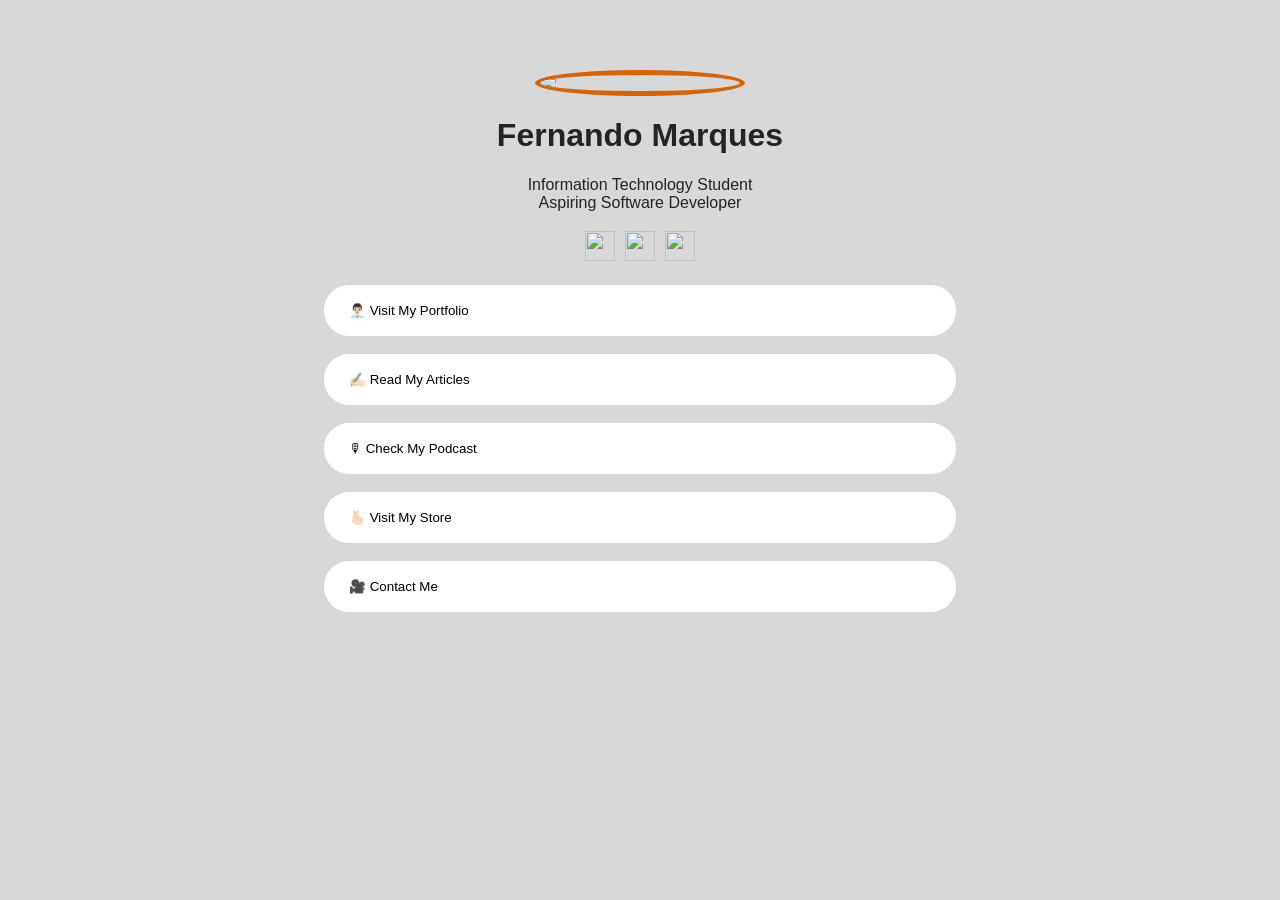
==== HTMLBase.html @ cdacb83d "Add files via upload" ====
<!doctype html>

<head>
  <title>My Links</title>
  <link rel="stylesheet" href="CSSBase.css">
</head>
<body>

<img src="images/pfp.png" width="150" class="ProfilePic">

<h1 class="Header1">Fernando Marques</h1>

<p class="Description">Information Technology Student<br>Aspiring Software Developer</p><br>

<div class="social-icons">
<a href="#"><img src="./images/25231.png" width="30" height="30"></a>
<a href="#"><img src="./images/LinkedIn_icon_circle.svg.png" width="30" height="30"></a>
<a href="#"><img src="./images/3178162.png" width="30" height="30"></a>
</div>



<button type="button" onclick="location.href='https://linkedin.com'" class="LinkedIn" >👨🏻‍💼 Visit My Portfolio</button><br>

<button type="button" onclick="location.href='https://linkedin.com'" class="LinkedIn">✍🏻 Read My Articles</button><br>

<button type="button" onclick="location.href='https://linkedin.com'" class="LinkedIn">🎙 Check My Podcast</button><br>

<button type="button" onclick="location.href='https://linkedin.com'" class="LinkedIn">🫰🏻 Visit My Store</button><br>

<button type="button" onclick="location.href='https://linkedin.com'" class="LinkedIn">🎥 Contact Me</button><br>

</body>

</html>
---- CSSBase.css ----
.ShortText {
    color: #3a3a3a;
    font-family: "Trebuchet MS", Helvetica, sans-serif;
    text-align: center;
  }
  
  body{
    background-color: #d8d8d8;
  }
  
  .Header1 {
    color: #242424;
    font-family: "Trebuchet MS", Helvetica, sans-serif;
    font-style: bold;
    text-align: center;
  }
  
  .Description {
    color: #242424;
    font-family: "Trebuchet MS", Helvetica, sans-serif;
    text-align: center;
  }
  
  .LinkedIn{
padding: 18px 25px;
width: 50%;
text-align: left;
background-color: white;
border: 0px solid #242424;
border-color: #242424;
border-radius: 25px;
display: block;
margin-left: auto;
margin-right: auto;
font-family: "Trebuchet MS", Helvetica, sans-serif;
transition-duration: 0.4ms;
  }


  .LinkedIn:hover{
    background-color: rgb(211, 100, 9);
    border: 0px;
    color: #ffffff;
    font-weight: 900;
  }

  .ProfilePic{
    border-radius: 100%;
    border: 5px solid rgb(211, 100, 9);
    display: block;
    margin-left: auto;
    margin-right: auto;
    width: 200px;
    margin-top: 70px; 
    z-index: 100;
    position:relative;   
    }

   


    .social-icons {
      display: flex;
      gap: 10px; /* space between icons */
      justify-content: center; /* center horizontally */
      align-items: center; /* align vertically */
      margin-bottom: 20px;
      margin-top: -15px;
    }
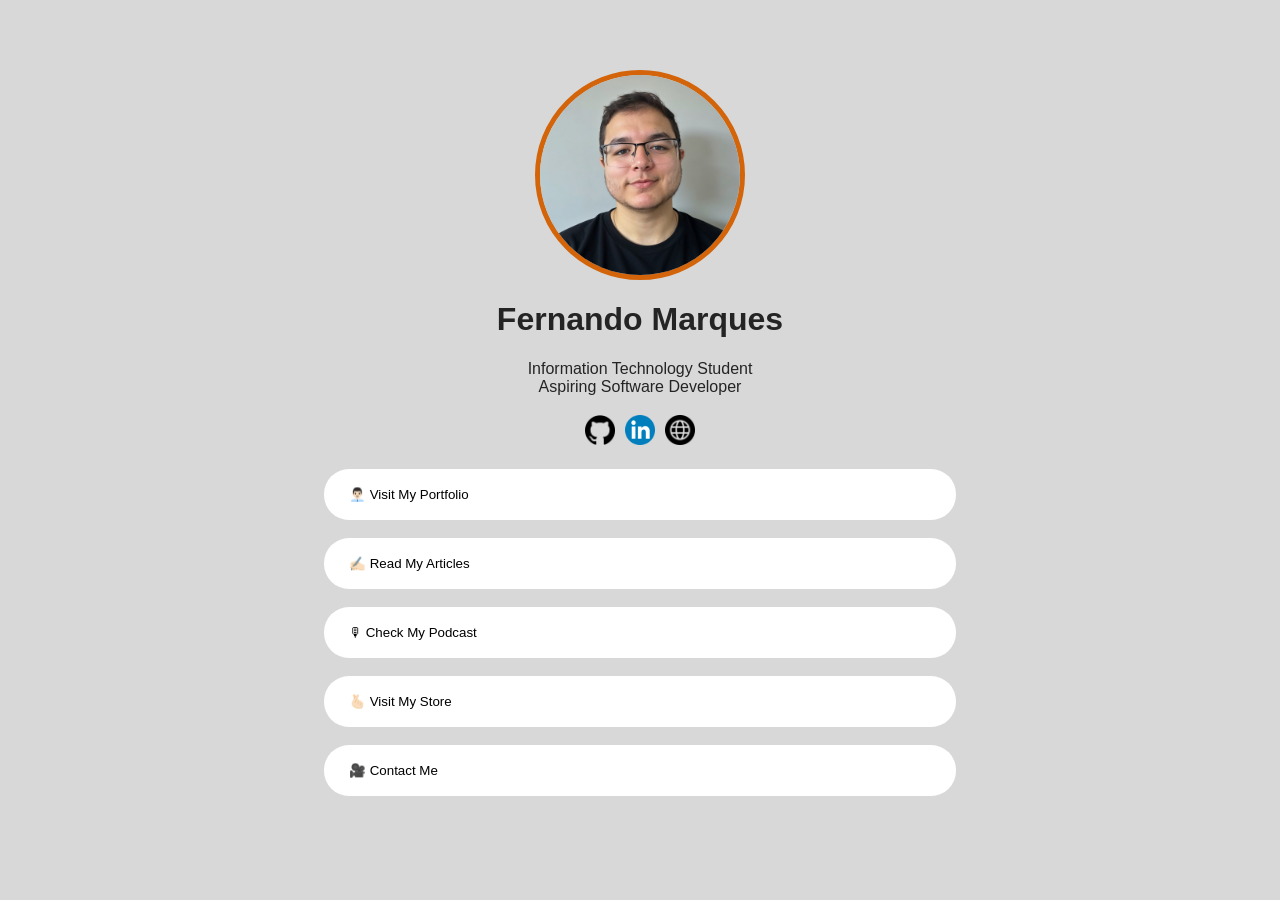
==== commit 31a9eb8d: "Updated images link and bg color" ====
--- a/HTMLBase.html
+++ b/HTMLBase.html
@@ -6,16 +6,16 @@
 </head>
 <body>
 
-<img src="images/pfp.png" width="150" class="ProfilePic">
+<img src="pfp.png" width="150" class="ProfilePic">
 
 <h1 class="Header1">Fernando Marques</h1>
 
 <p class="Description">Information Technology Student<br>Aspiring Software Developer</p><br>
 
 <div class="social-icons">
-<a href="#"><img src="./images/25231.png" width="30" height="30"></a>
-<a href="#"><img src="./images/LinkedIn_icon_circle.svg.png" width="30" height="30"></a>
-<a href="#"><img src="./images/3178162.png" width="30" height="30"></a>
+<a href="#"><img src="25231.png" width="30" height="30"></a>
+<a href="#"><img src="LinkedIn_icon_circle.svg.png" width="30" height="30"></a>
+<a href="#"><img src="3178162.png" width="30" height="30"></a>
 </div>
 
 
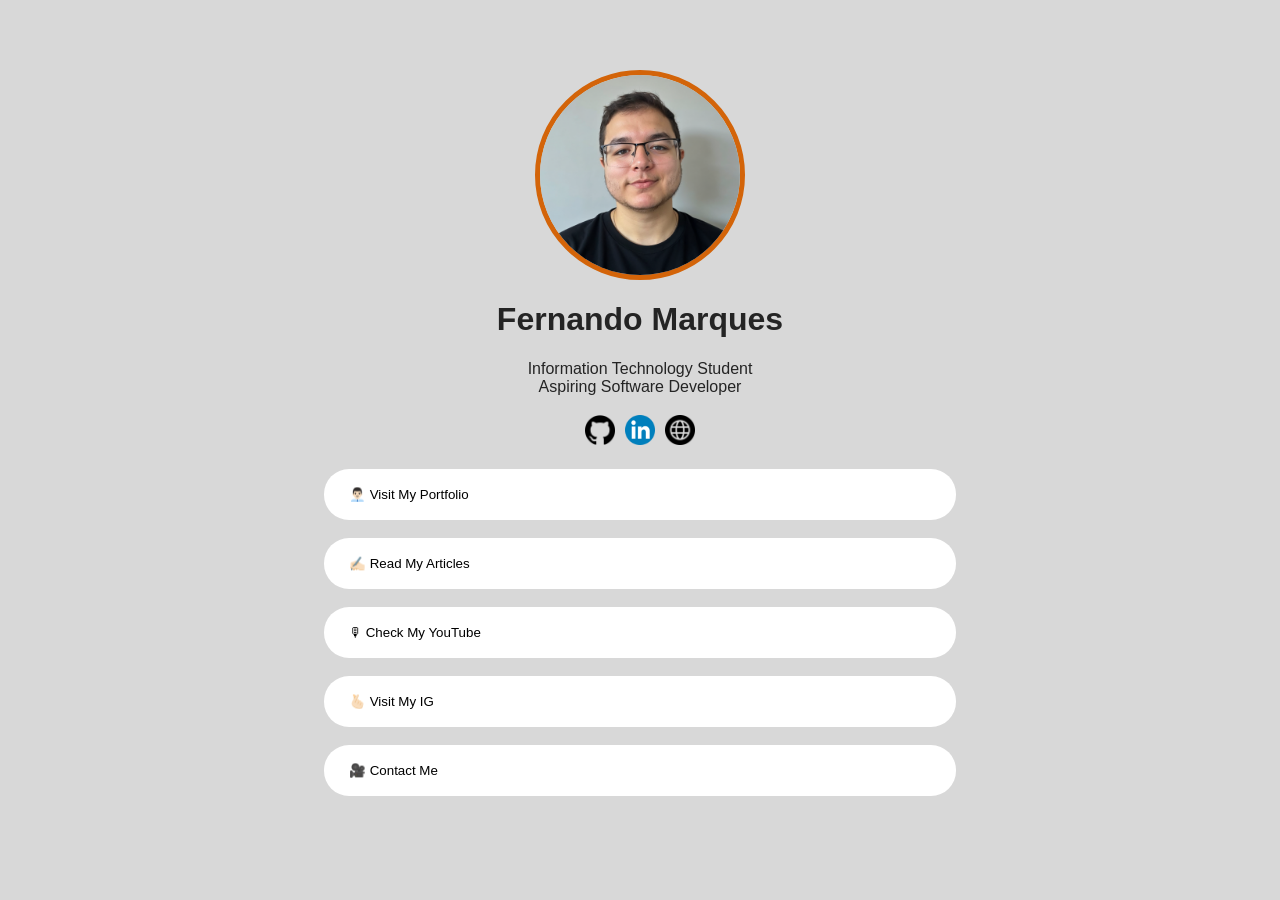
==== commit 71f513c4: "links updated" ====
--- a/HTMLBase.html
+++ b/HTMLBase.html
@@ -20,15 +20,15 @@
 
 
 
-<button type="button" onclick="location.href='https://linkedin.com'" class="LinkedIn" >👨🏻‍💼 Visit My Portfolio</button><br>
+<button type="button" onclick="location.href='https://www.linkedin.com/in/fernando-marques-729924114/'" class="LinkedIn" >👨🏻‍💼 Visit My Portfolio</button><br>
 
-<button type="button" onclick="location.href='https://linkedin.com'" class="LinkedIn">✍🏻 Read My Articles</button><br>
+<button type="button" onclick="location.href='https://tracklist.com.br/author/fernando'" class="LinkedIn">✍🏻 Read My Articles</button><br>
 
-<button type="button" onclick="location.href='https://linkedin.com'" class="LinkedIn">🎙 Check My Podcast</button><br>
+<button type="button" onclick="location.href='https://www.youtube.com/canalcachorro'" class="LinkedIn">🎙 Check My YouTube</button><br>
 
-<button type="button" onclick="location.href='https://linkedin.com'" class="LinkedIn">🫰🏻 Visit My Store</button><br>
+<button type="button" onclick="location.href='https://instagram.com/fsouzamarques'" class="LinkedIn">🫰🏻 Visit My IG</button><br>
 
-<button type="button" onclick="location.href='https://linkedin.com'" class="LinkedIn">🎥 Contact Me</button><br>
+<button type="button" onclick="location.href='https://www.linkedin.com/in/fernando-marques-729924114/'" class="LinkedIn">🎥 Contact Me</button><br>
 
 </body>
 
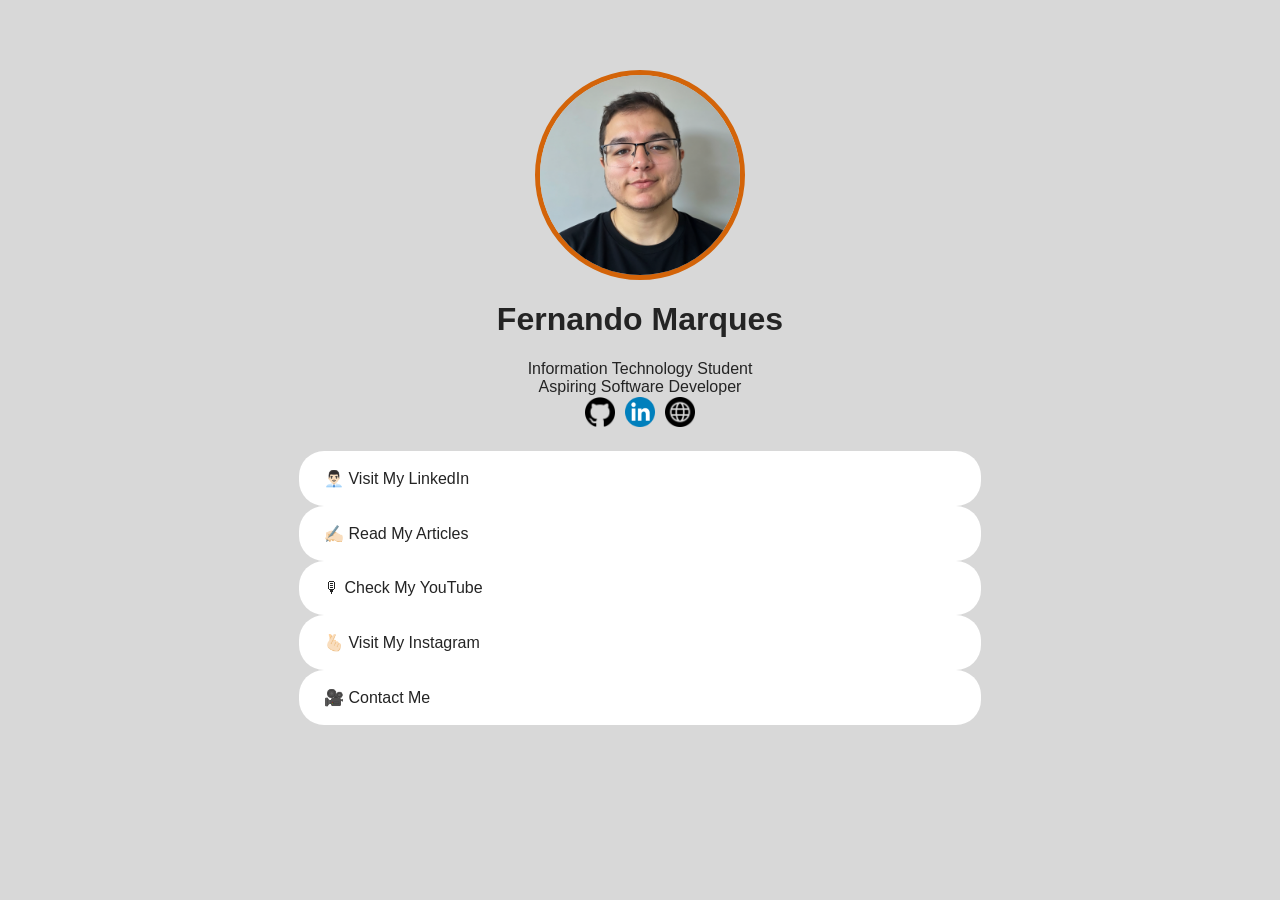
==== commit 38a7b59e: "Updates to the HTML and CSS, more to come on the CSS Side" ====
--- a/HTMLBase.html
+++ b/HTMLBase.html
@@ -1,35 +1,42 @@
 <!doctype html>
+  <html lang="en">
 
-<head>
-  <title>My Links</title>
-  <link rel="stylesheet" href="CSSBase.css">
-</head>
-<body>
+    <head>
+      <title>Fernando - Links</title>
+      <link rel="stylesheet" href="CSSBase.css">
+      <meta name="viewport" content="width=device-width, initial-scale=1.0">
+    </head>
+  <body>
 
-<img src="pfp.png" width="150" class="ProfilePic">
+    <header> 
 
-<h1 class="Header1">Fernando Marques</h1>
+    <img src="pfp.png" width="150" class="ProfilePic" alt="Profile Picture of Fernando Marques in a black shirt and white background, smiling and looking at the camera.">
 
-<p class="Description">Information Technology Student<br>Aspiring Software Developer</p><br>
+    <h1 class="Header1">Fernando Marques</h1>
 
-<div class="social-icons">
-<a href="#"><img src="25231.png" width="30" height="30"></a>
-<a href="#"><img src="LinkedIn_icon_circle.svg.png" width="30" height="30"></a>
-<a href="#"><img src="3178162.png" width="30" height="30"></a>
-</div>
+    <p class="Description">Information Technology Student<br>Aspiring Software Developer</p>
 
+    </header>
 
+    
+      <nav aria-label="Social Media Links" class="social-icons">
+    <a href="https://github.com/fsouzamarques" aria-label="GitHub"><img src="25231.png" width="30" height="30" alt=""></a>
+    <a href="https://www.linkedin.com/in/fernando-marques-729924114/" aria-label="LinkedIn"><img src="LinkedIn_icon_circle.svg.png" width="30" height="30" alt=""></a>
+    <a href="https://medium.com/@fernandodesouzamarques" aria-label="Medium"><img src="3178162.png" width="30" height="30" alt=""></a>
+      </nav>
 
-<button type="button" onclick="location.href='https://www.linkedin.com/in/fernando-marques-729924114/'" class="LinkedIn" >👨🏻‍💼 Visit My Portfolio</button><br>
+<main>
+    <a href="https://www.linkedin.com/in/fernando-marques-729924114/" class="LinkedIn" target="_blank" rel="noopener noreferrer" aria-label="Visit My LinkedIn (Opens in a new tab)">👨🏻‍💼 Visit My LinkedIn</a>
 
-<button type="button" onclick="location.href='https://tracklist.com.br/author/fernando'" class="LinkedIn">✍🏻 Read My Articles</button><br>
+    <a href="https://medium.com/@fernandodesouzamarques" class="LinkedIn" target="_blank" rel="noopener noreferrer" aria-label="Read My Articles (Opens in a new tab)">✍🏻 Read My Articles</a>
 
-<button type="button" onclick="location.href='https://www.youtube.com/canalcachorro'" class="LinkedIn">🎙 Check My YouTube</button><br>
+    <a href="https://www.youtube.com/canalcachorro" class="LinkedIn" target="_blank" rel="noopener noreferrer" aria-label="Check My YouTube (Opens in a new tab)">🎙 Check My YouTube</a>
 
-<button type="button" onclick="location.href='https://instagram.com/fsouzamarques'" class="LinkedIn">🫰🏻 Visit My IG</button><br>
+    <a href="https://instagram.com/fsouzamarques" class="LinkedIn" target="_blank" rel="noopener noreferrer" aria-label="Visit My Instagram (Opens in a new tab)">🫰🏻 Visit My Instagram</a>
 
-<button type="button" onclick="location.href='https://www.linkedin.com/in/fernando-marques-729924114/'" class="LinkedIn">🎥 Contact Me</button><br>
+    <a href="https://www.linkedin.com/in/fernando-marques-729924114/" class="LinkedIn" target="_blank" rel="noopener noreferrer" aria-label="Contact Me (Opens in a new tab)">🎥 Contact Me</a>
+</main>
 
-</body>
+  </body>
 
 </html>
--- a/CSSBase.css
+++ b/CSSBase.css
@@ -11,7 +11,7 @@
   .Header1 {
     color: #242424;
     font-family: "Trebuchet MS", Helvetica, sans-serif;
-    font-style: bold;
+    font-weight: bold;
     text-align: center;
   }
   
@@ -34,6 +34,9 @@
 margin-right: auto;
 font-family: "Trebuchet MS", Helvetica, sans-serif;
 transition-duration: 0.4ms;
+display: block;
+text-decoration: none;
+color: #242424;
   }
 
 
@@ -66,10 +69,15 @@
       align-items: center; /* align vertically */
       margin-bottom: 20px;
       margin-top: -15px;
+
     }
     
 
-
+.container {
+  display: flex;
+  flex-direction: column;
+  align-items: center;
+}
 
 
 
